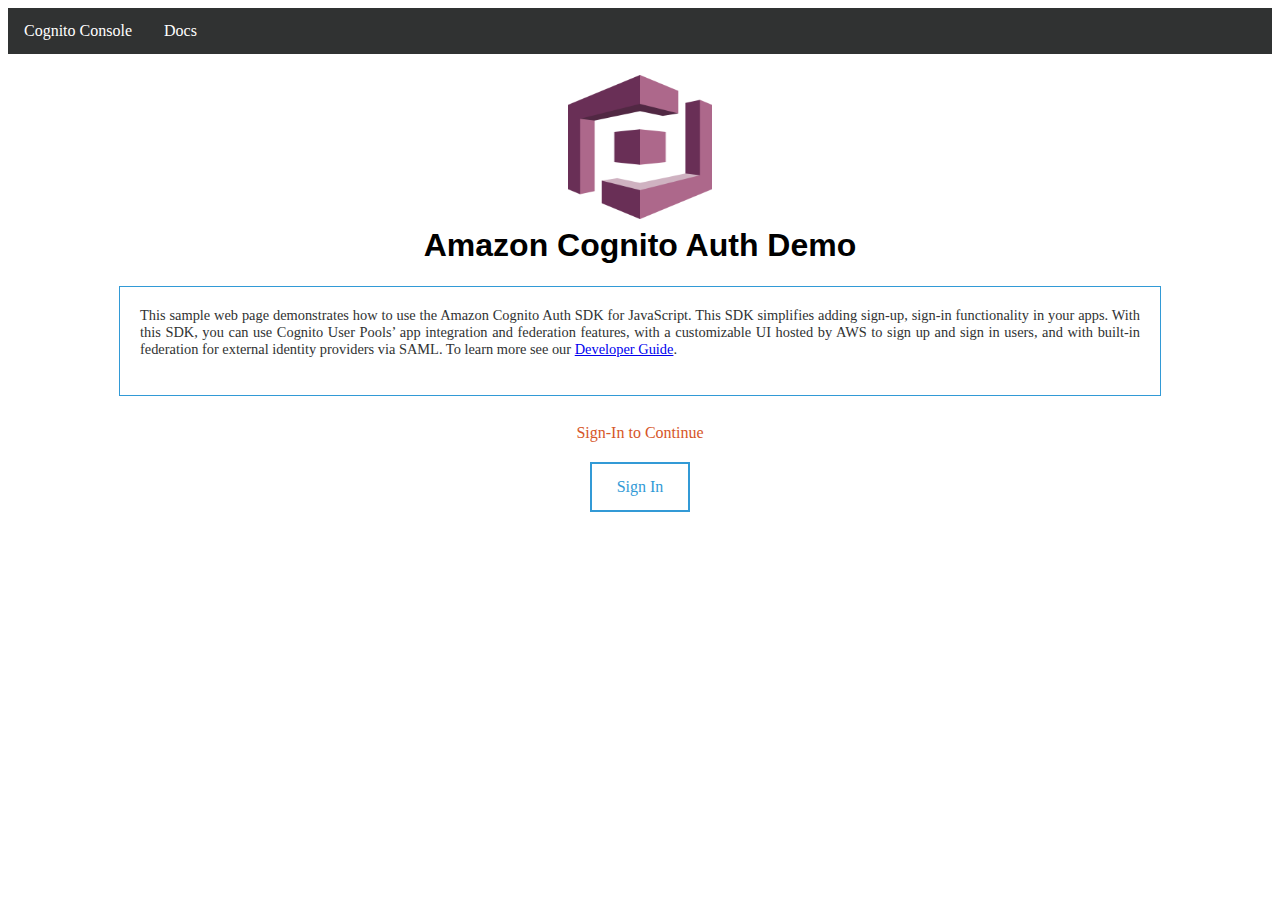
==== index7.html @ 4ec70c15 "front html & related js files" ====
<!DOCTYPE html>
<html lang="en-US">
<head>
	<title>Cognito with Iot Core Auth Sample</title>
	<meta charset="UTF-8">
	<link rel="stylesheet" href="stylesheets/styleSheetStart.css">
	<script src="https://code.jquery.com/jquery-1.11.3.min.js"></script>
	
	<script src="amazon-cognito-auth.min.js"></script>
	<script src="bundle.js"/></script> 
	<script src="https://sdk.amazonaws.com/js/aws-sdk-2.485.0.min.js"></script> 
	<!-- To enable the advanced security feature -->
	<!--
	<script src="https://amazon-cognito-assets.ap-northeast-1.amazoncognito.com/amazon-cognito-advanced-security-data.min.js">
	</script> 
-->
</head>

<body  onload="onLoad()">
	<ul>
	  <li><a href="https://aws.amazon.com/cognito/" target="_blank"
           title="Go to AWS Cognito Console">Cognito Console</a></li>
	  <li><a href="http://docs.aws.amazon.com/cognito/latest/developerguide/what-is-amazon-cognito.html"
           target="_blank" title="See Cognito developer docs">Docs</a></li>
	</ul>

	<h1>
		<a href="http://docs.aws.amazon.com/cognito/latest/developerguide/what-is-amazon-cognito.html" target="_blank">
			<img src="img/MobileServices_AmazonCognito.png" alt="Amazon Cognito" title="Amazon Cognito"
           style="width:144px;height:144px;"></a><br>
		Amazon Cognito Auth Demo
	</h1>

	<div class="centeredText">
		<p id="introPara" title="About this demo">
      This sample web page demonstrates how to use the Amazon Cognito Auth SDK for JavaScript.
      This SDK simplifies adding sign-up, sign-in functionality in your apps.
      With this SDK, you can use Cognito User Pools’ app integration and federation features,
      with a customizable UI hosted by AWS to sign up and sign in users, and with built-in federation
      for external identity providers via SAML.
      To learn more
      see our <a href="http://docs.aws.amazon.com/cognito/latest/developerguide/what-is-amazon-cognito.html">Developer Guide</a>.<br>
      <br>
		</p>
	</div>

  <div><br></div>
  <div>
      <p id="statusNotAuth" title="Status">
          Sign-In to Continue
      </p>
      <p id="statusAuth" title="Status">
          You have Signed-In
      </p>
  </div>

	<div class="tabsWell">
		<div id="startButtons">
			<div class="button">
				<a class="nav-tabs" id="signInButton" href="#" title="Sign in">Sign In</a>
			</div>
			<div class="button">
				<a class="nav-tabs" id="newDeviceButton" href="#" title="New Device" style="display:none">Add a new Device</a>
			</div>

			<div class="button" id="submitDiv" style="display: none">
				<textarea id="submitTextarea"></textarea>
				<button class="nav-tabs" id="submitLink">submit</button>
			</div>

		</div>

		<div class="tab-content">
			<div class="tab-pane" id="userdetails">
				<p class="text-icon" title="Minimize" id="tabIcon" onclick="toggleTab('usertab','tabIcon');">_</p>
				<br>
				<h2 id="usertabtitle">Tokens</h2>
				<div class="user-form" id="usertab">
					<pre id="idtoken"> ... </pre>
		            <pre id="acctoken"> ... </pre>
		            <pre id="reftoken"> ... </pre>
		         </div>

			</div>

			<div class="tab-pane" id="devicedetails">
				<p class="text-icon" title="Minimize" id="deviceIcon" onclick="toggleTab('devicetab','deviceIcon');">_</p>
				<br>
				<h2 id="devicetabtitle">Devices</h2>

				<div class="user-form" id="devicetab"> 
					<!--<pre id="message"> ...</pre> -->
		            <pre id="deviceTitle"> </pre>
				</div>
			</div>

			<div class="tab-pane" id="messagedetails">
				<p class="text-icon" title="Minimize" id="messageIcon" onclick="toggleTab('messagetab','messageIcon');">_</p>
				<br>
				<h2 id="messagetabtitle">Messages</h2>
				<div class="user-form" id="messagetab"> 
					<!--<pre id="message"> ...</pre> -->
					<!--
		            <pre class="messageTitle"> ...</pre>
		            <pre class="messageText"> ...</pre>
		            <pre class="messageDetail"> ...</pre>
		        	-->
				</div>
			</div>


		</div>
	</div>
	<script>



	// Operations when the web page is loaded.

	/*
	function submitDevice(){
		console.log("submitLink");
		//写入到DDB当中去，异步执行的，注意
		//逻辑是：先查找是否identityID已经有item，如果没有，则新创建一个record，如果已经有，则update
		//queryFromDB已经查找了identityID是否有item这个操作，复用
		
	}
	*/

	function onLoad() {
		var i, items, tabs;
		items = document.getElementsByClassName("tab-pane");
		for (i = 0; i < items.length; i++) {
			items[i].style.display = 'none';
		}
		document.getElementById("statusNotAuth").style.display = 'block';
		document.getElementById("statusAuth").style.display = 'none';
		// Initiatlize CognitoAuth object
		var auth = initCognitoSDK();
		document.getElementById("signInButton").addEventListener("click", function() {
			userButton(auth);
		});

		//这时应该有一个text框出来可以写入
		//replace the button with the textarea and a link button
		document.getElementById("newDeviceButton").addEventListener("click", function() {
			//userButton(auth);
			document.getElementById("newDeviceButton").style.display = "none";   //是否有占位？
			document.getElementById("submitDiv").style.display="block";

			/*			

			//div
			var submitDiv = document.createElement("div");
			submitDiv.setAttribute("class","button");
			submitDiv.setAttribute("id","submitDiv");

			//submit a element
			var submitButton = document.createElement("button");
			submitButton.setAttribute("class","nav-tabs");
			submitButton.setAttribute("id","submitLink");
			submitButton.innerHTML = "submit";
			//submitButton.addEventListener("click",submitDevice,false);

			//textarea
			var submitTextarea = document.createElement('textarea');
			//publishButtonNode.innerHTML="";
			//publishButtonNode.setAttribute('class', 'button');

			//挂div
			document.getElementById("startButtons").appendChild(submitDiv);
			document.getElementById("submitDiv").appendChild(submitTextarea);
			document.getElementById("submitDiv").appendChild(submitButton);
			*/
		});

	

		var curUrl = window.location.href;
		auth.parseCognitoWebResponse(curUrl);
	}



  // Operation when tab is closed.
	function closeTab(tabName) {
	  document.getElementById(tabName).style.display = 'none';
	}
  // Operation when tab is opened.
  function openTab(tabName) {
		document.getElementById(tabName).style.display = 'block';
	}
  // Operations about toggle tab.
	function toggleTab(tabName,iconName) {
		if (document.getElementById(tabName).style.display == 'none') {
			document.getElementById(tabName).style.display = 'block';
			document.getElementById(iconName).innerHTML = '_';
		} else {
			document.getElementById(tabName).style.display = 'none';
			document.getElementById(iconName).innerHTML = '+';
		}
	}
  // Operations when showing message.
	function showMessage(msgTitle, msgText, msgDetail) {
		//var msgTab = document.getElementById('message');
		var messageTitle= document.createElement("pre");
		messageTitle.setAttribute("class","messageTitle");
		messageTitle.innerHTML = msgTitle;

		var messageText= document.createElement("pre");
		messageText.setAttribute("class","messageText");
		messageText.innerHTML = msgText;

		var messageDetail= document.createElement("pre");
		messageDetail.setAttribute("class","messageDetail");
		messageDetail.innerHTML = msgDetail;

		document.getElementById("messagetab").appendChild(messageTitle);
		document.getElementById("messagetab").appendChild(messageText);
		document.getElementById("messagetab").appendChild(messageDetail);
		$("#messagetab").append("<hr>");


		//document.getElementById('messageTitle').innerHTML = msgTitle;
		//document.getElementById('messageText').innerHTML = msgText;
		//document.getElementById('messageDetail').innerHTML = msgDetail;
		//msgTab.style.display = "block";
	}
  // Perform user operations.
	function userButton(auth) {
		var state = document.getElementById('signInButton').innerHTML;
		if (state === "Sign Out") {
			
			document.getElementById("signInButton").href="https://0411-demo-for-iot.auth.ap-northeast-1.amazoncognito.com/logout?response_type=code&client_id=4ipf64uk3rfcs736473e0h7ot7&logout_uri=http://localhost:8000/index7.html";
			document.getElementById("signInButton").innerHTML = "Sign In";
			auth.signOut();
			showSignedOut();

		} else {
			auth.getSession();
			if (auth.getSession() == undefined){
				document.getElementById("signInButton").href="https://0411-demo-for-iot.auth.ap-northeast-1.amazoncognito.com/login?response_type=code&client_id=4ipf64uk3rfcs736473e0h7ot7&redirect_uri=http://localhost:8000/index7.html";
			}
			
		}
	}
	// Operations when signed in.
  function showSignedIn(session) {
  		//已经signin了，可以关联新device
  		document.getElementById("newDeviceButton").style.display='block';
 
		document.getElementById("statusNotAuth").style.display = 'none';
		document.getElementById("statusAuth").style.display = 'block';
		document.getElementById("signInButton").innerHTML = "Sign Out";
		var username="";
		if (session) {
			var idToken = session.getIdToken().getJwtToken();
			if (idToken) {
				//console.log("idToken");
				var payload = idToken.split('.')[1];
				var tokenobj = JSON.parse(atob(payload));
				var formatted = JSON.stringify(tokenobj, undefined, 2);
				document.getElementById('idtoken').innerHTML = formatted;
			}
			var accToken = session.getAccessToken().getJwtToken();
			if (accToken) {
				//console.log("accToken");
				var payload = accToken.split('.')[1];
				var tokenobj = JSON.parse(atob(payload));
				var formatted = JSON.stringify(tokenobj, undefined, 2);
				//console.log("username is", tokenobj.username);
				username=tokenobj.username
				document.getElementById('acctoken').innerHTML = formatted;
			}
			var refToken = session.getRefreshToken().getToken();
			if (refToken) {
				document.getElementById('reftoken').innerHTML = refToken.substring(1, 20);
			}
		}
		openTab("userdetails");
		return username;
	}
	// Operations when signed out.
	function showSignedOut() {
		document.getElementById("newDeviceButton").style.display='none';
		document.getElementById("statusNotAuth").style.display = 'block';
		document.getElementById("statusAuth").style.display = 'none';
		document.getElementById('idtoken').innerHTML = " ... ";
		document.getElementById('acctoken').innerHTML = " ... ";
		document.getElementById('reftoken').innerHTML = " ... ";

		closeTab("userdetails");
		closeTab("messagedetails");
		closeTab("devicedetails");
	}
  // Initialize a cognito auth object.

  //Need aws-sdk.js to work
  function attachPrincipalPolicy(policyName, principal) {
      new AWS.Iot().attachPolicy({ policyName: policyName, target: principal }, 
      	      	function (err, data) {
	        if (err) {
	                console.error(err); // an error occurred
	            }
      });
   }

	function initCognitoSDK() {
		AWS.config.region ='ap-northeast-1';
		AWS.config.credentials = new AWS.CognitoIdentityCredentials({
    		IdentityPoolId: 'ap-northeast-1:db2e9ce7-6b93-43b3-a746-4c1cc6ac240f',
		});

		var authData = {
			//ClientId : '70m57l07k2chmj0efkmtipovnl', // Your APP client id here
			ClientId:'4ipf64uk3rfcs736473e0h7ot7',
			AppWebDomain : '0411-demo-for-iot.auth.ap-northeast-1.amazoncognito.com', // Exclude the "https://" part. 
			TokenScopesArray : ['openid','email'], // like ['openid','email','phone']...
			RedirectUriSignIn : 'http://localhost:8000/index7.html',
			RedirectUriSignOut : 'http://localhost:8000/index7.html',
			IdentityProvider : 'ap-northeast-1:db2e9ce7-6b93-43b3-a746-4c1cc6ac240f', 
	        UserPoolId : 'ap-northeast-1_410bHGq8p', 
	        AdvancedSecurityDataCollectionFlag : false//<TODO: boolean value indicating whether you want to enable advanced security data collection>
		};
		var login = {};

		//cognitoCredentials.clearCachedId();
		var auth = new AmazonCognitoIdentity.CognitoAuth(authData);
	
		// You can also set state parameter 
		// auth.setState(<state parameter>);  
		auth.userhandler = {
			 onSuccess: function (result) {
                //alert("Sign in success");
                //认证成功 
                var username=showSignedIn(result);
                console.log("username is ",username);
                var loginKey = 'cognito-idp.' + AWS.config.region + '.amazonaws.com/' + authData['UserPoolId'];
                login[loginKey] = result.getIdToken().getJwtToken();
                AWS.config.credentials = new AWS.CognitoIdentityCredentials({
                    IdentityPoolId: 'ap-northeast-1:db2e9ce7-6b93-43b3-a746-4c1cc6ac240f',
                    Logins: login
                });

                AWS.config.credentials.clearCachedId();

                AWS.config.credentials.refresh((error) => {
                    if (error) {
                        console.error(error);
                    } else {
                        var principal = AWS.config.credentials.identityId;
                        console.log("IdentityId: " + principal);
                        //IdentityId: ap-northeast-1:0feb8df1-fe1c-47b5-be1b-eaee2e7ad027ly
                        
                        //TO DO
                        //createPolicyforCurrentUser(clientID);  
                        attachPrincipalPolicy("cognito-identity-general-policy", principal);

                        //************queryFromDB************//
				        console.log("queryFromDB");
				            	
						var params = {
							  ExpressionAttributeValues: {
								   ":v1": {
								    	S: principal
								    }
							  }, 
							  KeyConditionExpression: "IdentityId = :v1 ", 
							  TableName: "iot"
						 };

						var ddb = new AWS.DynamoDB();

						ddb.query(params, function(err, data) {
						    if (err) {
						        console.log("Unable to query. Error:", JSON.stringify(err, null, 2));
						        return [];
						    } else {
						        console.log("Query succeeded.");

						        if (data.Items[0] ==undefined){
						        	//这个用户底下还没有绑定用户
						        	document.getElementById("submitLink").addEventListener("click",function(){


						        		document.getElementById("submitDiv").style.display="none";
										document.getElementById("newDeviceButton").style.display="block";

						        		//直接putItem搞定
										
										var params = {
										  TableName: 'iot',
										  Item: {
										    'IdentityId' : {S: principal},
										    'username' : {S: username},
										    'device':{L:[{S:document.getElementById("submitTextarea").value}]}
										  }
										};

										// Call DynamoDB to add the item to the table
										ddb.putItem(params, function(err, data) {
										  if (err) {
										    console.log("Error", err);

										  } else {
										    console.log("Success", data);

										    //ddb put完毕，UI展示
										    var publishButtonNode = document.createElement('button');
											publishButtonNode.innerHTML=document.getElementById("submitTextarea").value + ' publish';
											publishButtonNode.setAttribute('class', 'publish_message');

											publishButtonNode.topic =principal + "/" + document.getElementById("submitTextarea").value + "/app";
											publishButtonNode.msg = document.getElementById("submitTextarea").value + " success";
											//publishButtonNode.addEventListener("click", publishMessage,false);

											document.getElementById('deviceTitle').appendChild(publishButtonNode);
											$('#deviceTitle').append("<br><br>");

											//IOT连接
											connect(principal);
										  }
										});


						        	},false);						        	
						        }else{
						        	//已经有设备了，update
						        	var device_list =data.Items[0].device.L;
						        	console.log("device_list_array",device_list);
						        
						        	//查询已有的设备并进行展示；
							        for(i=0;i<device_list.length;i++){
										console.log(device_list[i].S);
										//device.subscribe(principal + "/" + device_list[i].S +"/device");
										//device.subscribe("ap-northeast-1:0feb8df1-fe1c-47b5-be1b-eaee2e7ad027/ipad");
										//publishMessage(device, principal + "/" + device_list[i].S + "/app",  device_list[i].S + "success");

										var publishButtonNode = document.createElement('button');
										publishButtonNode.innerHTML=device_list[i].S + ' publish';
										publishButtonNode.setAttribute('class', 'publish_message');
										var temp_topic = principal + "/" + device_list[i].S + "/app";
										var temp_msg = device_list[i].S + " success";

										publishButtonNode.topic = temp_topic;
										publishButtonNode.msg = temp_msg;

										document.getElementById('deviceTitle').appendChild(publishButtonNode);
										$('#deviceTitle').append("<br><br>");

									}

									//添加新设备时，走update的方法
									document.getElementById("submitLink").addEventListener("click",function(){

										document.getElementById("submitDiv").style.display="none";
										document.getElementById("newDeviceButton").style.display="block";

						        		//直接updateItem搞定
						        		var docClient = new AWS.DynamoDB.DocumentClient({apiVersion: '2012-08-10'});

										var params = {
										    TableName: "iot",
										    Key: {
										        "IdentityId": principal,
										    },
										UpdateExpression : "SET #attrName = list_append(#attrName, :attrValue)",
										ExpressionAttributeNames : {
										  "#attrName" : "device"
										},
										ExpressionAttributeValues : {
										  ":attrValue" : [
										  			document.getElementById("submitTextarea").value
										        ]
										},
										ReturnValues: "UPDATED_NEW"
										};
										docClient.update(params, function(err, data) {
										    if (err) {
										        console.log(err);

										        //callback(err);
										    } else {
										        console.log(data);
										        var publishButtonNode = document.createElement('button');
												publishButtonNode.innerHTML=document.getElementById("submitTextarea").value + ' publish';
												publishButtonNode.setAttribute('class', 'publish_message');

												var temp_topic =  principal + "/" + document.getElementById("submitTextarea").value + "/app";
												publishButtonNode.topic =temp_topic;
												var temp_msg =   document.getElementById("submitTextarea").value + " success";

												publishButtonNode.msg = temp_msg;
												//publishButtonNode.addEventListener("click", publishMessage,false);
												
												publishButtonNode.addEventListener("click", function(){

													device.publish(temp_topic,temp_msg, { qos: 1 }, function (err) {
									                    if (err) {
									                        console.log("failed to publish iot message! ",temp_topic);
									                        console.error(err);
									                    } else {
									                        console.log("published to TopicName: ", temp_topic);
									                        openTab("messagedetails");
									                        showMessage("Message Published", "Topic: "+temp_topic , "Message: "+temp_msg);
									                    }
									                });


												},false);
												

												document.getElementById('deviceTitle').appendChild(publishButtonNode);
												$('#deviceTitle').append("<br><br>");

										       
										    }
										})


						        	},false);
									connect(principal); 

						        }

									//openTab("devicedetails");
									//console.log("app_device_list",app_device_list);							        	
						    	   
						    }

						 	
						});

						//************queryFromDB************//


                        
                    }
                });
            },
            onFailure: function (err) {
            	console.log('error',err);
                //alert("Error!");
            }
        
		};
		//console.log('auth',auth);
		return auth;
	}


	function connect(principal) {
			console.log('connecting..')
			var app_device_list = [];
			//console.log('username',username);
            //var clientID = 'webapp' + new Date().getTime();
            var clientID = principal;
            device = AwsIot.device({
                clientId: clientID,
                host: 'aeb6a5w9er03m.iot.ap-northeast-1.amazonaws.com', 
                protocol: 'wss',
                accessKeyId: AWS.config.credentials.accessKeyId,   
                secretKey: AWS.config.credentials.secretAccessKey,
                sessionToken: AWS.config.credentials.sessionToken  
            });



            device.on('connect', function () {
                console.log("connected");

                var temp_nodes= document.getElementsByClassName("publish_message");
                for(var i=0;i<temp_nodes.length;i++) {
                	console.log(temp_nodes[i]);
                	temp_nodes[i].addEventListener("click", publishMessage,false);
                }

                //******************QUERY FORM DB ********************//
                /*
            	console.log("queryFromDB");
            	
				var params = {
					  ExpressionAttributeValues: {
						   ":v1": {
						    	S: principal
						    }
					  }, 
					  KeyConditionExpression: "IdentityId = :v1 ", 
					  TableName: "iot"
				 };

				var ddb = new AWS.DynamoDB();

				ddb.query(params, function(err, data) {
				    if (err) {
				        console.log("Unable to query. Error:", JSON.stringify(err, null, 2));
				        return [];
				    } else {
				        console.log("Query succeeded.");
				        var device_list =data.Items[0].device.L;
				        //console.log(device_list);
				        

				        for(i=0;i<device_list.length;i++){
							console.log(device_list[i].S);
							//device.subscribe(principal + "/" + device_list[i].S +"/device");
							//device.subscribe("ap-northeast-1:0feb8df1-fe1c-47b5-be1b-eaee2e7ad027/ipad");
							//app_device_list.push(device_list[i].S);
							//publishMessage(device, principal + "/" + device_list[i].S + "/app",  device_list[i].S + "success");

							var publishButtonNode = document.createElement('button');
							publishButtonNode.innerHTML=device_list[i].S + ' publish';
							publishButtonNode.setAttribute('class', 'publish_message');
							publishButtonNode.topic =principal + "/" + device_list[i].S + "/app";
							publishButtonNode.msg = device_list[i].S + " success";
							publishButtonNode.addEventListener("click", publishMessage,false);

							document.getElementById('deviceTitle').appendChild(publishButtonNode);
							$('#deviceTitle').append("<br><br>");
							
							//$('#deviceTitle').append("<button id='"+ device_list[i].S + "'>"+device_list[i].S+"</button><button class='publish_message'>publish</button><br><br><br>");

						}
						openTab("devicedetails");
						//console.log("app_device_list",app_device_list);						
					
						  
				    }
				});
				*/
				//******************QUERY FORM DB ********************//

				openTab("devicedetails");

            });

             device.on('error', function(error) {
             	console.log(error);
      			alert("error!",error);
   			});
             
             device.on('message', function(topic, payload) {
    			console.log('message', topic, payload.toString());
  			});
			
             
            function publishMessage(env) {
            //function publishMessage(device, topic, msg) {
            	var topic = env.target.topic;
            	var msg = env.target.msg;
                device.publish(topic,msg, { qos: 1 }, function (err) {
                    if (err) {
                        console.log("failed to publish iot message! ",topic);
                        console.error(err);
                    } else {
                        console.log("published to TopicName: ", topic);
                        openTab("messagedetails");
                        showMessage("Message Published", "Topic: "+topic , "Message: "+msg);
                    }
                });

            }
            

       }


	</script>
</body>
</html>
---- stylesheets/styleSheetStart.css ----
/*!
 * Amazon Cognito Auth SDK for JavaScript
 * Copyright 2017 Amazon.com, Inc. or its affiliates. All Rights Reserved.

 * Licensed under the Apache License, Version 2.0 (the "License").
 * You may not use this file except in compliance with the License.
 * A copy of the License is located at
 *
 *         http://aws.amazon.com/apache2.0/
 *
 * or in the "license" file accompanying this file.
 * This file is distributed on an "AS IS" BASIS, WITHOUT WARRANTIES
 * OR CONDITIONS OF ANY KIND, either express or implied. See the
 * License for the specific language governing permissions
 * and limitations under the License.
 */

body {
    background-color: white;
	text-align: center;
}
h1 {
    color: black;
	font-family: Arial;
	text-align: center;
}
div.button {
	padding: 10px;
}
div.centeredText {
	margin: auto;
	text-align: justify;
}
div.tab-pane {
	font-family: HelveticaNeue;
	color: #303232;
	border: 1px solid #329AD6;
	padding: 5px 20px 20px 20px;
	margin: auto;
	max-width:1000px;
	text-align: left;
	display: "none";
}
div.user-form {
	border: 1px solid #2a5c91;
	padding: 20px;
	margin: auto;
}
button {
	background-color: #FFFFFF;
	color: #2a5c91;
	font-family: HelveticaNeue;
	text-align: center;
	padding: 10px 20px;
	border: 2px solid #2a5c91;
	text-decoration: none;
	display: inline-block;
	font-size: 0.80em;
	font-weight: bold;
}

#deviceTitle .publish {
	background-color: #FFFFFF;
	color: #912a34;
	font-family: HelveticaNeue;
	text-align: center;
	padding: 10px 20px;
	border: 2px solid #912a34;
	text-decoration: none;
	display: inline-block;
	font-size: 0.8em;
	font-weight: bold;
}

#submitLink{
	color:#329AD6;
	background-color: #FFFFFF;
    font-family: HelveticaNeue;
    text-align: center;
    padding: 10px 20px;
    border: 2px solid #329AD6;
    text-decoration: none;
    display: inline-block;
    font-size: 0.80em;
    font-weight: bold;

}

#submitDiv textarea{
	background-color: #FFFFFF;
	color: #329AD6;
	font-family: HelveticaNeue;
	text-align: center;
	padding: 5px 10px;
	border: 2px solid #329AD6;
	text-align: left;
	font-size:14px;
}

#submitDiv button{
	background-color: #FFFFFF;
	color: #329AD6;
	font-family: HelveticaNeue;
	text-align: center;
	padding: 14px 25px;
	border: 2px solid #329AD6;
	text-align: left;
	vertical-align:top;
}



a.nav-tabs {
	background-color: #FFFFFF;
	color: #329AD6;
	font-family: HelveticaNeue;
	text-align: center;
	padding: 14px 25px;
	border: 2px solid #329AD6;
	text-decoration: none;
	display: inline-block;
}
a.nav-tabs:hover:not(.active) {
	background-color: #329AD6;
	color: white;
	border: 2px solid #329AD6;
}
.active {
	background-color: #329AD6;
	color: white;
	border: 2px solid #329AD6;
}
#introPara {
        color: #303232;
	font-family: HelveticaNeue;
	border: 1px solid #329AD6;
	padding: 20px;
	margin: auto;
	max-width:1000px;
	text-align: justify;
	font-size: 0.9em
}
#statusNotAuth {
    color: #d65628;
	font-family: HelveticaNeue;
    border-radius: 5px;
	padding: 10px;
	margin: auto;
	max-width:600px;
	text-align: center;
	font-size: 1em
}
#statusAuth {
    color: #d65628;
	font-family: HelveticaNeue;
    border-radius: 5px;
	padding: 10px;
	margin: auto;
	max-width:600px;
	text-align: center;
	font-size: 1em
}
#startButtons {
	text-align: center;
}
/*#signUpButton {
	background-color: #329AD6;
	color: white;
	font-family: HelveticaNeue;
	text-align: center;
	padding: 14px 25px;
	border: 2px solid #329AD6;
	text-decoration: none;
	display: inline-block;
}
#signInButton {
	background-color: #FFFFFF;
	color: #329AD6;
	font-family: HelveticaNeue;
	text-align: center;
	padding: 14px 25px;
	border: 2px solid #329AD6;
	text-decoration: none;
	display: inline-block;
}*/
ul {
    list-style-type: none;
    margin: 0;
    padding: 0;
    overflow: hidden;
    background-color: #303232;
}

ul.nav-tabs {
    list-style-type: none;
    margin: 0;
    padding: 0;
    overflow: hidden;
    background-color: #FFFFFF;
}

li {
    float: left;
}

li a {
    display: block;
    color: white;
    text-align: center;
    padding: 14px 16px;
    text-decoration: none;
    font-family: HelveticaNeue;
}

li a:hover:not(.active) {
    background-color: #FFFFFF;
    color: #2a5c91
}

.active {
    background-color: #303232;
    color: white;
}

li.nav-tabs a {
	color: #329AD6;
	font-family: HelveticaNeue;
	text-align: center;
	padding: 14px 25px;
	border: 2px solid #329AD6;
	text-decoration: none;
	display: inline-block;
}

li.nav-tabs a:hover:not(.active) {
    background-color: #329AD6;
    color: #ffffff
}
.active {
    background-color: #329AD6;
    color: #ffffff;
}

p.input-text {
	max-width:800px;
	text-align: left;
}

p.text-icon {
	float: right;
	padding: 4px;
	color:#2a5c91;
	font-family: HelveticaNeue;
	font-size:1.4em;
	cursor: pointer;
	background-color: #ffffff;
}
p.text-icon:hover:not(.active) {
	background-color: #2a5c91;
	color: #ffffff;
}
.active {
	background-color: #2a5c91;
	color: #ffffff;
}

input.user-in {
	font-family: HelveticaNeue;
	width:500px;
	text-align: left;
	border: 1px solid #329AD6;
	padding: 5px;
	font-size: 1em;
}
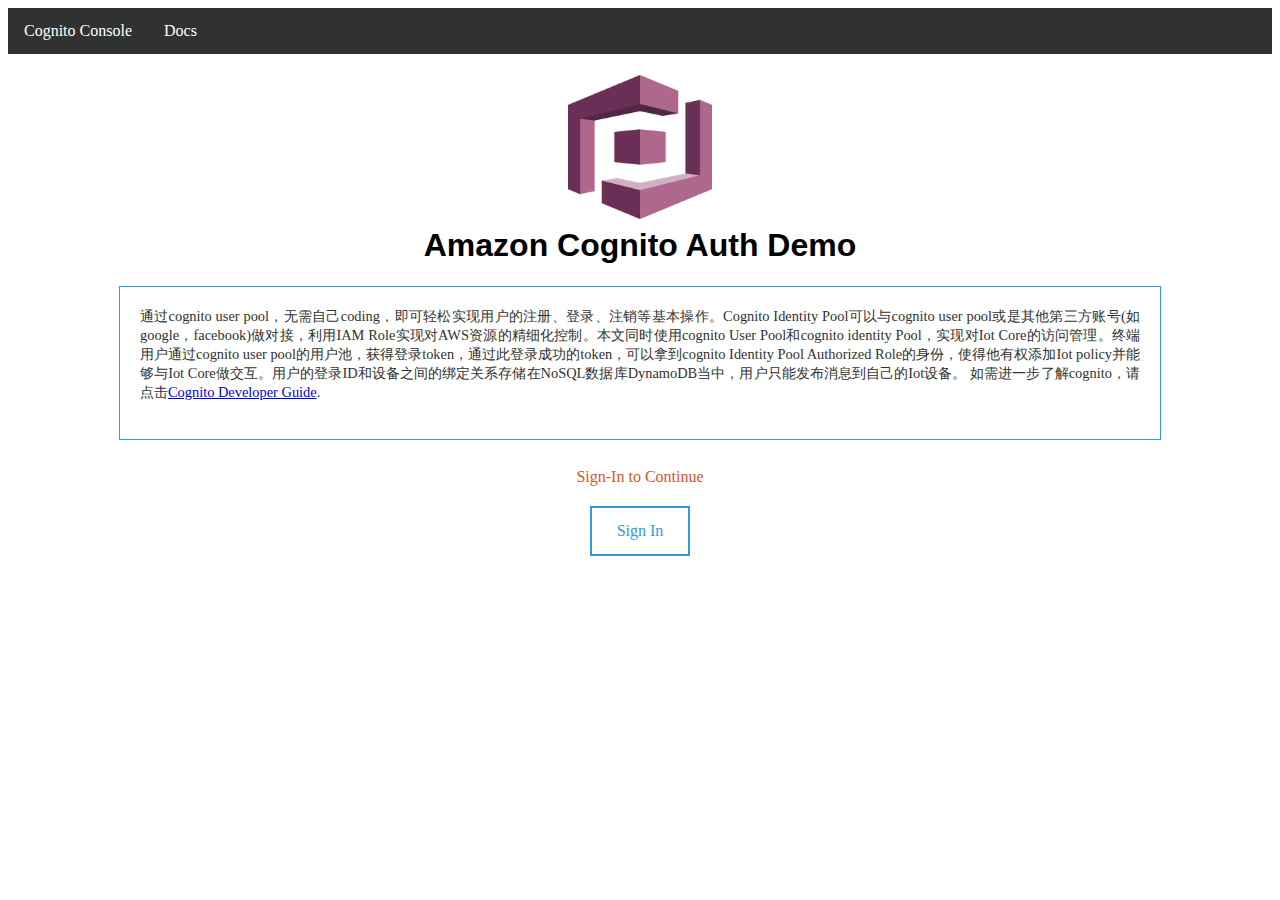
==== commit f23997a0: "add README.md" ====
--- a/index7.html
+++ b/index7.html
@@ -35,13 +35,8 @@
 
 	<div class="centeredText">
 		<p id="introPara" title="About this demo">
-      This sample web page demonstrates how to use the Amazon Cognito Auth SDK for JavaScript.
-      This SDK simplifies adding sign-up, sign-in functionality in your apps.
-      With this SDK, you can use Cognito User Pools’ app integration and federation features,
-      with a customizable UI hosted by AWS to sign up and sign in users, and with built-in federation
-      for external identity providers via SAML.
-      To learn more
-      see our <a href="http://docs.aws.amazon.com/cognito/latest/developerguide/what-is-amazon-cognito.html">Developer Guide</a>.<br>
+      通过cognito user pool，无需自己coding，即可轻松实现用户的注册、登录、注销等基本操作。Cognito Identity Pool可以与cognito user pool或是其他第三方账号(如google，facebook)做对接，利用IAM Role实现对AWS资源的精细化控制。本文同时使用cognito User Pool和cognito identity Pool，实现对Iot Core的访问管理。终端用户通过cognito user pool的用户池，获得登录token，通过此登录成功的token，可以拿到cognito Identity Pool Authorized Role的身份，使得他有权添加Iot policy并能够与Iot Core做交互。用户的登录ID和设备之间的绑定关系存储在NoSQL数据库DynamoDB当中，用户只能发布消息到自己的Iot设备。
+      如需进一步了解cognito，请点击<a href="http://docs.aws.amazon.com/cognito/latest/developerguide/what-is-amazon-cognito.html">Cognito Developer Guide</a>.<br>
       <br>
 		</p>
 	</div>
